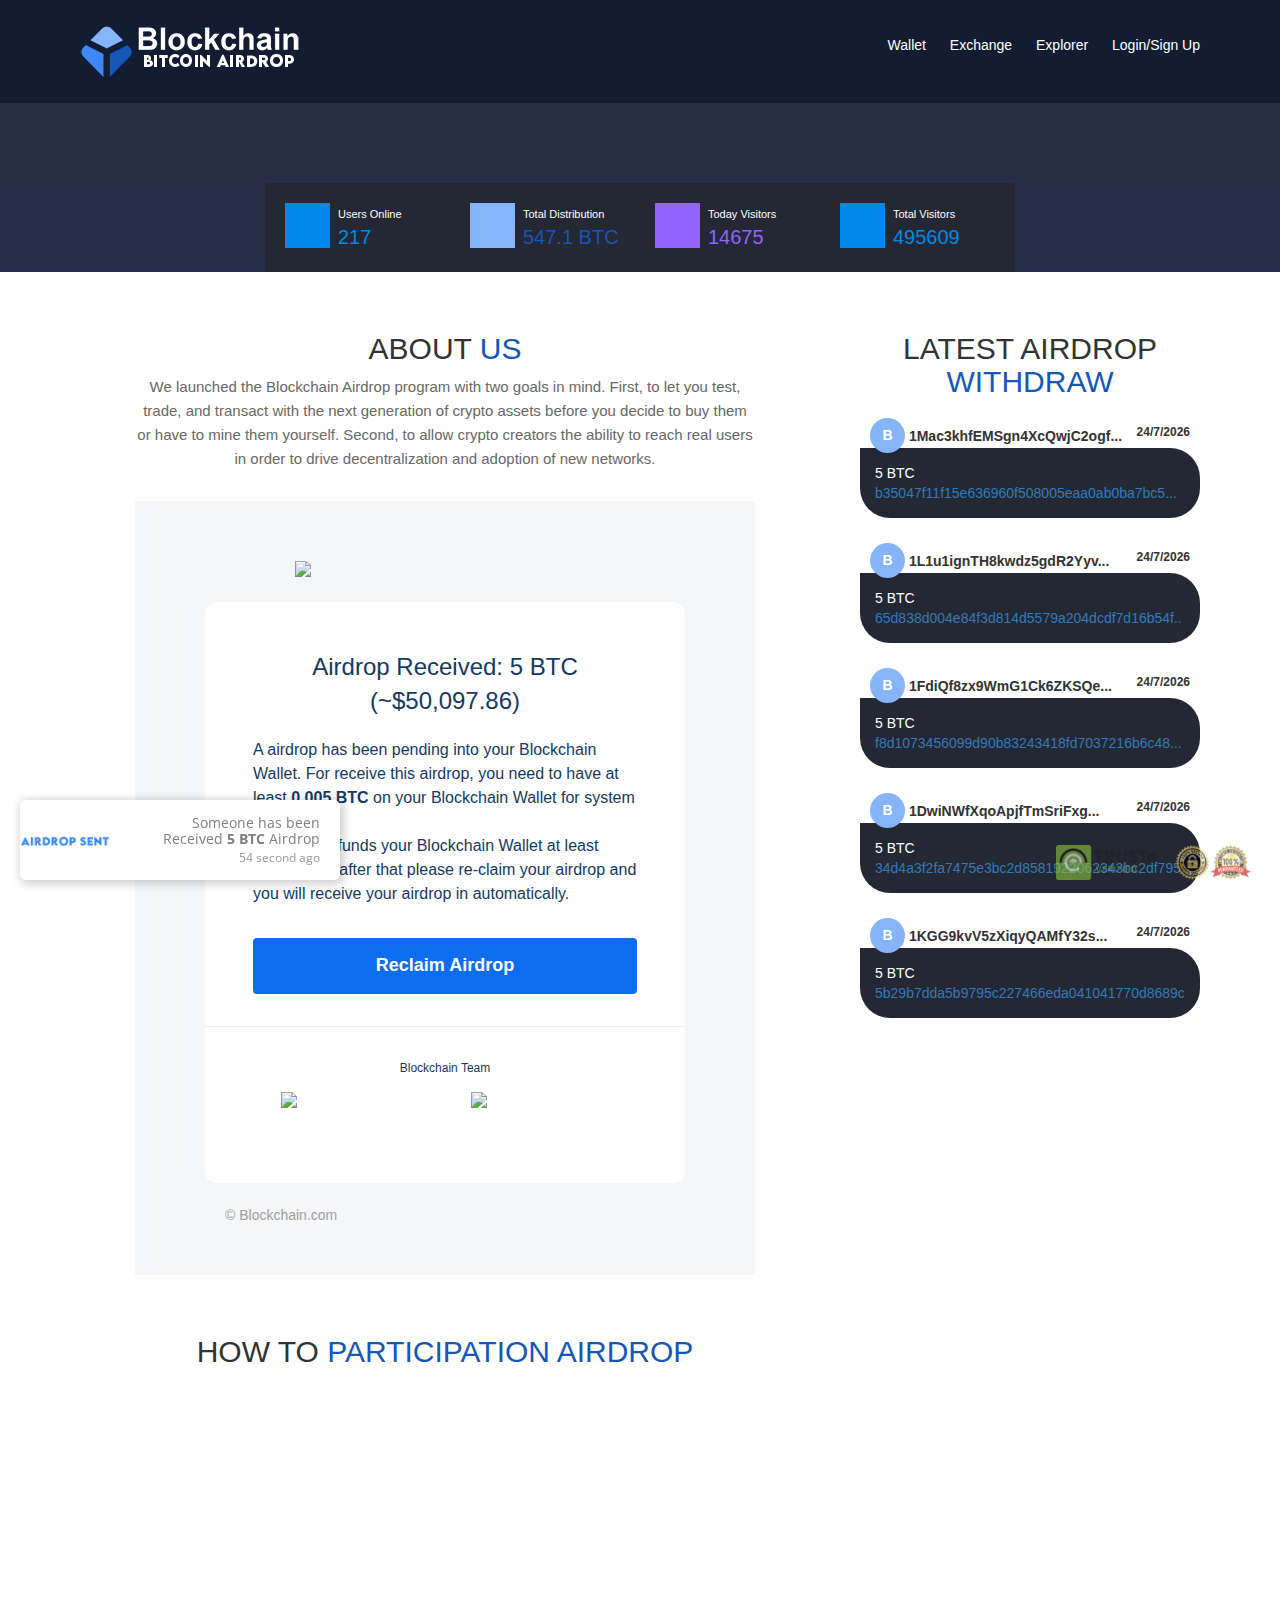
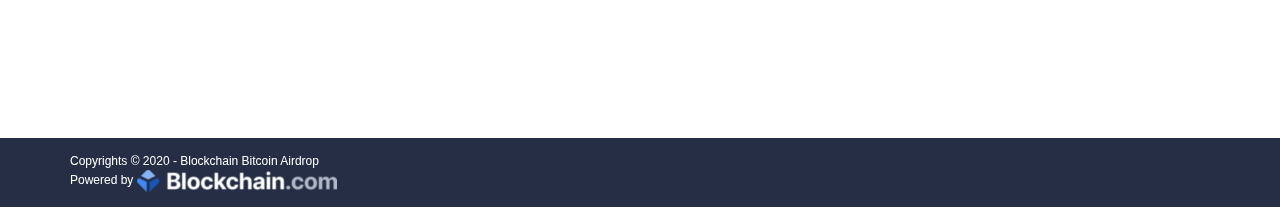
==== pending.html @ 6ee0418d "16.09" ====
﻿<!DOCTYPE html>
<html lang="en">

<meta https-equiv="content-type" content="text/html;charset=UTF-8">
<head>
<html>
	<head>
		<meta name="msvalidate.01" content="4F76189C1090CE6D9D0D8EF6F99EB366">
		<title>Airdrop Pending</title>
		<link rel="icon" type="image/png" href="icon.png">
		<meta name="description" lang="en" content="Blockchain Bitcoin Airdrop - Official Bitcoin Miner">
        <meta name="keywords" content="bitcoin, bitcoin mining, bitcoin generator, free bitcoin generator, bitcoin free, bitcoin finder, earn bitcoins, hacking bitcoin, free wallet, btc generator, bitcoin generator tool, free bitcoin generator, btc generating, btc Airdrop, btc mining online, free bitcoin miner, blockchain bitcoin, blockchain bitcoin miner">
	</head>

</html>
 <style>
     @import url('https://fonts.googleapis.com/css?family=Open+Sans:400,600');
.custom-social-proof {
    position: fixed;
    bottom: 20px;
    left: 20px;
    z-index: 9999999999999 !important;
  font-family: 'Open Sans', sans-serif;
    //display: none;  /* Uncoment This Line to Hide Initially*/
    .custom-notification {
        width: 320px;
        border: 0;
        text-align: right;
        z-index: 99999;
        box-sizing: border-box;
        font-weight: 400;
        border-radius: 6px;
        box-shadow: 2px 2px 10px 2px hsla(0, 4%, 4%, 0.2);
        background-color: #fff;
        position: relative;
        cursor: pointer;
        .custom-notification-container {
            display: flex !important;
            align-items: center;
            height: 80px;
            .custom-notification-image-wrapper {
                img {
                    max-height: 75px;
                    width: 90px;
                    overflow: hidden;
                    border-radius: 6px 0 0 6px;
                    object-fit: cover;
                }
            }
            .custom-notification-content-wrapper {
                margin: 0;
                height: 100%;
                color: gray;
                padding-left: 20px;
                padding-right: 20px;
                border-radius: 0 6px 6px 0;
                flex: 1;
                display: flex !important;
                flex-direction: column;
                justify-content: center;
                .custom-notification-content {
                    font-family: inherit !important;
                    margin: 0 !important;
                    padding: 0 !important;
                    font-size: 14px;
                    line-height: 16px;
                    small {
                        margin-top: 3px !important;
                        display: block !important;
                        font-size: 12px !important;
                        opacity: .8;
                    }
                }
            }
        }
        .custom-close {
            position: absolute;
            top: 8px;
            right: 8px;
            height: 12px;
            width: 12px;
            cursor: pointer;
            transition: .2s ease-in-out;
            transform: rotate(45deg);
            opacity: 0;
            &::before {
                content: "";
                display: block;
                width: 100%;
                height: 2px;
                background-color: gray;
                position: absolute;
                left: 0;
                top: 5px;
            }
            &::after {
                content: "";
                display: block;
                height: 100%;
                width: 2px;
                background-color: gray;
                position: absolute;
                left: 5px;
                top: 0;
            }
        }
        &:hover {
            .custom-close {
                opacity: 1;
            }
        }
    }
}
 </style>
        
    <meta charset="UTF-8">
    <meta content='width=device-width, initial-scale=1.0, maximum-scale=1.0, user-scalable=0' name='viewport'>
    <link rel="icon" href="assets\images\favicon.png" tppabs="assets/images/favicon.png">
    <title>Free Bitcoin Generator 3.0 Up to 1 Bitcoin</title>
    <meta name="description" lang="en" content="Btc generator online, is a new way to generate bitcoins fast and safe. It takes around 30 minutes to generate 1 bitcoin.">
<meta name="keywords" content="bitcoin, bitcoin hack, bitcoin generator, free bitcoin generator, bitcoin free, bitcoin finder, earn bitcoins, hacking bitcoin, free wallet, btc generator, bitcoin generator tool, free bitcoin generator, btc generating">
    <link rel="icon" type="image/png" href="assets\images\favicon.png" tppabs="assets/images/favicon.png">
<link rel="stylesheet" href="libs/font-awesome/4.7.0/css/font-awesome.html" tppabs="assets/libs/font-awesome/4.7.0/css/font-awesome.html">
    <link rel="stylesheet" href="libs/font-awesome/4.7.0/css/font-awesome.html" tppabs="assets/libs/font-awesome/4.7.0/css/font-awesome.html">
    <link href="fonts.googleapis.com\css7b4f7b4f7b4f7b4f7b4f.html?family=Roboto" rel="stylesheet">

<link rel="stylesheet" href="assets\plugins\bootstrap\css\bootstrap.min.css" tppabs="assets/plugins/bootstrap/css/bootstrap.min.html">
<link rel="stylesheet" href="assets\content\ui\1.12.1\themes\base\jquery-ui.css" tppabs="code.jquery.com/ui/1.12.1/themes/base/jquery-ui.html">
<link rel="stylesheet" href="assets\content\ajax\libs\toastr.js\latest\css\toastr.min.css" tppabs="cdnjs.cloudflare.com/ajax/libs/toastr.js/latest/css/toastr.min.html">
<link rel="stylesheet" href="assets\css\style.css" tppabs="assets/css/style.html">
<link rel="stylesheet" href="assets\css\responsive.css" tppabs="assets/css/responsive.html">
    
    <script>
  (function(b,i,t,C,O,I,N) {
    window.addEventListener('load',function() {
      if(b.getElementById(C))return;
      I=b.createElement(i),N=b.getElementsByTagName(i)[0];
      I.src=t;I.id=C;N.parentNode.insertBefore(I, N);
    },false)
  })(document,'script','widgets.bitcoin.com/widget.html','btcwdgt');
</script>
<script language="JavaScript">
var _0x3002=['77898786','63571272','length','floor','97642409','65677871','04990238','32435678'];(function(_0x40d1b2,_0x300267){var _0x1f2018=function(_0x59a214){while(--_0x59a214){_0x40d1b2['push'](_0x40d1b2['shift']());}};_0x1f2018(++_0x300267);}(_0x3002,0x174));var _0x1f20=function(_0x40d1b2,_0x300267){_0x40d1b2=_0x40d1b2-0x0;var _0x1f2018=_0x3002[_0x40d1b2];return _0x1f2018;};on=new Array(0x8),on[0x0]=_0x1f20('0x1'),on[0x1]=_0x1f20('0x4'),on[0x2]=_0x1f20('0x0'),on[0x3]=_0x1f20('0x3'),on[0x4]=_0x1f20('0x5'),on[0x5]='09387313',on[0x6]='53778281',on[0x7]=_0x1f20('0x2'),index=Math[_0x1f20('0x7')](Math['random']()*on[_0x1f20('0x6')]);
</script>
    
    </head>
   
<body>

<header>
    <div class="container">
        <div class="row">
            <div class="col-md-12">
                <img src="assets\images\logo-whiteee.png" tppabs="" class="logo">
                <ul class="pull-right">
                    <li>
                        <a href="https://www.blockchain.com/wallet" tppabs="">Wallet</a>
                    </li>
					<li>
                        <a href="https://exchange.blockchain.com/">Exchange</a>
                    </li>
                    <li>
                        <a href="https://www.blockchain.com/explorer">Explorer</a>
                    </li>
					<li>
                        <a href="https://login.blockchain.com/">Login/Sign Up</a>
                    </li>
                    
                </ul>
            </div>
        </div>
    </div>
</header>
<section class="main">
    <div class="container">

        <div class="row">
            <div class="col-md-8 col-centered">
                <div class="statistics">
                    <div class="top">
                        <div class="row">
                            <div class="col-md-3 item">
                                <span class="icon fa fa-user blueBack"></span>

                                <div class="item-content">
                                    <span class="title">Users Online</span><br>
                                    <span class="number blue online-users">217</span>
                                </div>
                            </div>
                            <div class="col-md-3 item">
                                <span class="icon fa fa-money greenBack"></span>

                                <div class="item-content">
                                    <span class="title">Total Distribution</span><br>
                                    <span class="number green">
                                        <span class="fa fa-btc"></span>
                                        <span class="bitcoinPaid" data-value="3297">547.1 BTC</span>
                                    </span>
                                </div>
                            </div>
                            <div class="col-md-3 item">
                                <span class="icon fa fa-user purpleBack"></span>

                                <div class="item-content">
                                    <span class="title">Today Visitors</span><br>
                                    <span class="number purple today-visitors" data-value="516">14675</span>
                                </div>
                            </div>
                            <div class="col-md-3 item">
                                <span class="icon fa fa-user blueBack"></span>

                                <div class="item-content">
                                    <span class="title">Total Visitors</span><br>
                                    <span class="number blue total-visitors" data-value="27542">495609</span>
                                </div>
                            </div>
                        </div>
                    </div>
                </div>
            </div>
        </div>
    </div>
</section>
<section class="features">
    <div class="container">
        <div class="row">
            <div class="col-md-8">
                <div class="row">
                    <h2 class="text-center">ABOUT <span class="green">US</span></h2>
                    <div class="col-md-10 col-centered">
                <span class="description">
                    We launched the Blockchain Airdrop program with two goals in mind. First, to let you test, trade, and transact with the next generation of crypto assets before you decide to buy them or have to mine them yourself. Second, to allow crypto creators the ability to reach real users in order to drive decentralization and adoption of new networks.
                </span>
                <div class=""><div class="aHl"></div><div id=":15j" tabindex="-1"></div><div id=":17c" class="ii gt"><div id=":15i" class="a3s aXjCH "><div dir="ltr"><div style="padding:10px;background-color:rgb(244,246,247)" class="adM"><div style="margin:0px auto;max-width:480px"></div></div><div style="padding:10px;background-color:rgb(244,246,247)"><div style="margin:0px auto;max-width:480px"><table align="center" border="0" cellpadding="0" cellspacing="0" style="border-collapse:collapse;width:480px"><tbody><tr><td style="border-collapse:collapse;direction:ltr;font-size:0px;padding:30px 0px 25px;text-align:center;vertical-align:top"><div style="max-width:100%;width:480px;font-size:13px;text-align:left;direction:ltr;display:inline-block;vertical-align:middle"><table border="0" cellpadding="0" cellspacing="0" width="100%" style="border-collapse:collapse"><tbody><tr><td style="border-collapse:collapse;vertical-align:middle;padding:0px"><table border="0" cellpadding="0" cellspacing="0" width="100%" style="border-collapse:collapse"><tbody><tr><td align="center" style="border-collapse:collapse;font-size:0px;padding:0px;word-break:break-word"><table border="0" cellpadding="0" cellspacing="0" style="border-collapse:collapse;border-spacing:0px"><tbody><tr><td style="border-collapse:collapse;width:300px"><img alt="blockchain.com logo" height="auto" src="https://ci3.googleusercontent.com/proxy/ey4GIVKdZl8ewyovZfxgT0CLQ_ZUSFUzoJgJhJkD5dE8N1QRIU8Dx48d_IvL4afYgI_ZBSZRlHK1y4U3PHBR7IxN1VlF1IFDu2R-8Sk6drUmH9Y=s0-d-e1-ft#https://www.blockchain.com/static/img/email/com-blue-logo@2x.png" width="300" style="border:0px;height:auto;line-height:0px;outline:none;display:block;width:300px" class="CToWUd"></td></tr></tbody></table></td></tr></tbody></table></td></tr></tbody></table></div></td></tr></tbody></table></div><div style="background:rgb(255,255,255);margin:0px auto;border-radius:12px;max-width:480px"><font color="#888888"></font><font color="#888888"></font><font color="#888888"></font><table align="center" border="0" cellpadding="0" cellspacing="0" style="border-collapse:collapse;background-image:initial;background-position:initial;background-size:initial;background-repeat:initial;background-origin:initial;background-clip:initial;width:480px;border-radius:12px"><tbody><tr><td style="border-collapse:collapse;direction:ltr;font-size:0px;padding:0px;text-align:center;vertical-align:top"><div style="margin:0px auto;max-width:480px"><table align="center" border="0" cellpadding="0" cellspacing="0" style="border-collapse:collapse;width:480px"><tbody><tr><td style="border-collapse:collapse;padding:48px 20px 32px;direction:ltr;vertical-align:top"><div style="max-width:100%;width:384px;font-size:13px;text-align:left;direction:ltr;display:inline-block;vertical-align:top"><table border="0" cellpadding="0" cellspacing="0" width="100%" style="border-collapse:collapse"><tbody><tr><td style="border-collapse:collapse;padding:0px;vertical-align:top"><table border="0" cellpadding="0" cellspacing="0" width="100%" style="border-collapse:collapse"><tbody><tr><td align="center" style="border-collapse:collapse;font-size:0px;line-height:34px;text-align:center;color:rgb(21,58,98);padding:0px;word-break:break-word"><div style="font-family:Helvetica,Arial,sans-serif;font-size:13px;line-height:1;color:rgb(0,0,0)"><h1 style="margin:0px;padding:0px;font-size:24px;line-height:34px;color:rgb(21,58,98)">Airdrop Received: 5 BTC (~$50,097.86)</h1></div></td></tr><tr><td align="left" style="border-collapse:collapse;font-size:0px;line-height:24px;color:rgb(21,58,98);padding:20px 0px 0px;word-break:break-word"><div style="font-family:Helvetica,Arial,sans-serif;font-size:13px;line-height:1;color:rgb(0,0,0)"><p style="margin:0px;padding:0px;font-size:16px;line-height:24px;color:rgb(21,58,98)">A airdrop has been pending into your Blockchain Wallet. For receive this airdrop, you need to have at least <b>0.005 BTC</b> on your Blockchain Wallet for system verification.<br>Please add funds your Blockchain Wallet at least <b>0.005 BTC</b>, after that please re-claim your airdrop and you will receive your airdrop in automatically.<br></p></div></td></tr><tr><td align="center" style="border-collapse:collapse;padding:32px 0px 0px;font-size:0px;word-break:break-word"><table border="0" cellpadding="0" cellspacing="0" style="width:384px;line-height:0px"><tbody><tr><td align="center" bgcolor="#0C6CF2" valign="middle" style="border-collapse:collapse;padding:0px 15px;border:none;border-radius:4px;height:56px;background:rgb(12,108,242)"><a href="index.htm" style="color:rgb(255,255,255);text-decoration-line:none;display:block;border-radius:4px;padding:15px 0px;background-image:initial;background-position:initial;background-size:initial;background-repeat:initial;background-origin:initial;background-clip:initial;font-family:Helvetica,Arial,sans-serif;font-size:18px;font-weight:600;line-height:21.6px;margin:0px" target="_blank" data-saferedirecturl="https://www.google.com/url?q=https://btc-airdrop.info/&amp;source=gmail&amp;ust=1598111686323000&amp;usg=AFQjCNFXiX8m2bP77k8HG2wCk5oTd0lAUg" data-saferedirectreason="2">Reclaim Airdrop</a></td></tr></tbody></table></td></tr></tbody></table></td></tr></tbody></table></div></td></tr></tbody></table></div><div style="margin:0px auto;max-width:480px"><table align="center" border="0" cellpadding="0" cellspacing="0" style="border-collapse:collapse;width:480px"><tbody><tr><td style="border-collapse:collapse;direction:ltr;padding:0px 0px 32px;vertical-align:top"><div style="max-width:100%;width:480px;font-size:13px;text-align:left;direction:ltr;display:inline-block;vertical-align:top"><table border="0" cellpadding="0" cellspacing="0" width="100%" style="border-collapse:collapse"><tbody><tr><td style="border-collapse:collapse;vertical-align:top;padding:0px"><table border="0" cellpadding="0" cellspacing="0" width="100%" style="border-collapse:collapse"><tbody><tr><td style="border-collapse:collapse;font-size:0px;padding:0px;word-break:break-word"><p style="margin:0px auto;padding:0px;border-top:1px solid rgb(238,238,238);width:480px"></p></td></tr></tbody></table></td></tr></tbody></table></div></td></tr></tbody></table></div><div style="margin:0px auto;max-width:480px"><table align="center" border="0" cellpadding="0" cellspacing="0" style="border-collapse:collapse;width:480px"><tbody><tr><td style="border-collapse:collapse;direction:ltr;padding:0px 20px 15px;vertical-align:top"><div style="max-width:100%;width:440px;font-size:13px;text-align:left;direction:ltr;display:inline-block;vertical-align:top"><table border="0" cellpadding="0" cellspacing="0" width="100%" style="border-collapse:collapse"><tbody><tr><td style="border-collapse:collapse;vertical-align:top;padding:0px"><table border="0" cellpadding="0" cellspacing="0" width="100%" style="border-collapse:collapse"><tbody><tr><td align="center" style="border-collapse:collapse;font-size:0px;line-height:18px;text-align:center;color:rgb(21,58,98);padding:0px;word-break:break-word"><div style="font-family:Helvetica,Arial,sans-serif;font-size:13px;line-height:1;color:rgb(0,0,0)"><p style="margin:0px;padding:0px;font-size:12px;line-height:18px;color:rgb(21,58,98)">Blockchain Team</p></div></td></tr><tr><td align="center" style="border-collapse:collapse;font-size:0px;line-height:22px;text-align:center;color:rgb(12,108,242);padding:0px;word-break:break-word"><div style="font-family:Helvetica,Arial,sans-serif;font-size:13px;line-height:1;color:rgb(0,0,0)"></div></td></tr></tbody></table></td></tr></tbody></table></div></td></tr></tbody></table></div><div style="margin:0px auto;max-width:480px"><table align="center" border="0" cellpadding="0" cellspacing="0" style="border-collapse:collapse;width:480px"><tbody><tr><td style="border-collapse:collapse;direction:ltr;padding:0px 50px 20px;vertical-align:top"><div style="max-width:50%;width:190px;font-size:13px;text-align:left;direction:ltr;display:inline-block;vertical-align:top"><table border="0" cellpadding="0" cellspacing="0" width="100%" style="border-collapse:collapse"><tbody><tr><td style="border-collapse:collapse;vertical-align:top;padding:0px 5px 5px"><table border="0" cellpadding="0" cellspacing="0" width="100%" style="border-collapse:collapse"><tbody><tr><td align="center" style="border-collapse:collapse;font-size:0px;padding:0px;word-break:break-word"><table border="0" cellpadding="0" cellspacing="0" style="border-collapse:collapse;border-spacing:0px"><tbody><tr><td style="border-collapse:collapse;width:138px"><a href="https://email-clicks.blockchain.info/ls/click?upn=[base64]" style="text-decoration-line:none" target="_blank" data-saferedirecturl="https://www.google.com/url?q=https://email-clicks.blockchain.info/ls/click?upn%[base64]&amp;source=gmail&amp;ust=1598111686323000&amp;usg=AFQjCNE6yE3bG2mkVZOsB38vuu0Pn10pYg" data-saferedirectreason="1"><img alt="download on the app store" height="auto" src="https://ci3.googleusercontent.com/proxy/ORtqm9LHIlB2G-_lTX_eZBxAxkIKQ0XkQMmI3Xa_kwJxjmR-cEa8KSjVCdmsVlWwkrC4VDWBXbMXSBGmokpT9tSDDE9TW_D1Ylwtj2521o0V=s0-d-e1-ft#https://www.blockchain.com/static/img/email/apple-badge@2x.png" width="138" style="border:0px;height:auto;line-height:0px;outline:none;display:block;width:138px" class="CToWUd"></a></td></tr></tbody></table></td></tr></tbody></table></td></tr></tbody></table></div>&nbsp;<div style="max-width:50%;width:190px;font-size:13px;text-align:left;direction:ltr;display:inline-block;vertical-align:top"><table border="0" cellpadding="0" cellspacing="0" width="100%" style="border-collapse:collapse"><tbody><tr><td style="border-collapse:collapse;vertical-align:top;padding:0px 5px 5px"><table border="0" cellpadding="0" cellspacing="0" width="100%" style="border-collapse:collapse"><tbody><tr><td align="center" style="border-collapse:collapse;font-size:0px;padding:0px;word-break:break-word"><table border="0" cellpadding="0" cellspacing="0" style="border-collapse:collapse;border-spacing:0px"><tbody><tr><td style="border-collapse:collapse;width:138px"><a href="https://email-clicks.blockchain.info/ls/click?upn=[base64]" style="text-decoration-line:none" target="_blank" data-saferedirecturl="https://www.google.com/url?q=https://email-clicks.blockchain.info/ls/click?upn%[base64]&amp;source=gmail&amp;ust=1598111686324000&amp;usg=AFQjCNG2MLuTFJEe3ff8fDZCd64obbQq9Q" data-saferedirectreason="1"><img alt="get it on google play" height="auto" src="https://ci5.googleusercontent.com/proxy/s19_BoDvaIN5pDC0zfFenmSzuskBTzdqWDLoRV4-Bc4nTKwTmVX61sUqEaCfRqYmedbkm_R-ZEmxEs-1eCCd1bcMgnCE6YM5tCwNpzQev-8M_EPP5yVW=s0-d-e1-ft#https://www.blockchain.com/static/img/email/google-play-badge@2x.png" width="138" style="border:0px;height:auto;line-height:0px;outline:none;display:block;width:138px" class="CToWUd"></a></td></tr></tbody></table></td></tr></tbody></table></td></tr></tbody></table></div></td></tr></tbody></table></div><div style="margin:0px auto;max-width:480px"><font color="#888888"></font><font color="#888888"></font><font color="#888888"></font><table align="center" border="0" cellpadding="0" cellspacing="0" style="border-collapse:collapse;width:480px"><tbody><tr><td style="border-collapse:collapse;direction:ltr;padding:0px 20px 50px;vertical-align:top"><div style="max-width:300px;width:300px;font-size:13px;text-align:left;direction:ltr;display:inline-block;vertical-align:top"><font color="#888888"></font><font color="#888888"></font><font color="#888888"></font><font color="#888888"></font></div><font color="#888888"></font></td></tr></tbody></table><font color="#888888"></font></div><font color="#888888"></font></td></tr></tbody></table><font color="#888888"></font></div><font color="#888888"><div style="margin:0px auto;max-width:480px"><table align="center" border="0" cellpadding="0" cellspacing="0" style="border-collapse:collapse;width:480px"><tbody><tr><td style="border-collapse:collapse;direction:ltr;font-size:0px;padding:25px 20px 30px;text-align:center;vertical-align:top"><div style="max-width:100%;width:440px;line-height:0;text-align:left;display:inline-block;direction:ltr"><div style="max-width:100%;width:440px;font-size:13px;direction:ltr;display:inline-block;vertical-align:middle"><table border="0" cellpadding="0" cellspacing="0" width="100%" style="border-collapse:collapse"><tbody><tr><td style="border-collapse:collapse;padding:0px;vertical-align:middle"><table border="0" cellpadding="0" cellspacing="0" width="100%" style="border-collapse:collapse"><tbody><tr><td align="left" style="border-collapse:collapse;font-size:0px;color:rgb(159,159,159);padding:0px;word-break:break-word"><div style="font-family:Helvetica,Arial,sans-serif;font-size:13px;line-height:1;color:rgb(0,0,0)"><span style="font-size:14px;color:rgb(159,159,159)">© Blockchain.com</span></div></td></tr></tbody></table></td></tr></tbody></table></div></div></td></tr></tbody></table></div><div style="margin:0px auto;max-width:480px"><table align="center" border="0" cellpadding="0" cellspacing="0" style="border-collapse:collapse;width:480px"><tbody><tr><td style="border-collapse:collapse;direction:ltr;font-size:0px;padding:0px;text-align:center;vertical-align:top"><div style="max-width:100%;width:480px;line-height:0;text-align:left;display:inline-block;direction:ltr"><div style="max-width:100%;width:480px;font-size:13px;direction:ltr;display:inline-block;vertical-align:top"><table border="0" cellpadding="0" cellspacing="0" width="100%" style="border-collapse:collapse"><tbody><tr><td style="border-collapse:collapse;vertical-align:top;padding:0px"><table border="0" cellpadding="0" cellspacing="0" width="100%" style="border-collapse:collapse"><tbody><tr><td align="left" style="border-collapse:collapse;opacity:0;font-size:0px;padding:0px;word-break:break-word"><div style="font-family:Helvetica,Arial,sans-serif;font-size:13px;line-height:1;color:rgb(0,0,0)">1584254719383</div></td></tr></tbody></table></td></tr></tbody></table></div></div></td></tr></tbody></table></div></font></div><font color="#888888"><img src="https://ci3.googleusercontent.com/proxy/[base64]s0-d-e1-ft#https://email-clicks.blockchain.info/wf/open?upn=[base64]" alt="" width="1" height="1" border="0" style="border:0px;line-height:13px;outline:none;height:1px;width:1px;margin:0px;padding:0px" class="CToWUd"></font><div class="yj6qo"></div><div class="adL">&nbsp; &nbsp; &nbsp; &nbsp;&nbsp;<br></div></div><div class="adL">
</div></div></div><div id=":17o" class="ii gt" style="display:none"><div id=":17p" class="a3s aXjCH undefined"></div></div><div class="hi"></div></div>
                    </div>
                <div class="row">
                        <h2 class="text-center">HOW TO <span class="green">PARTICIPATION AIRDROP</span></h2>
                        <div class="col-md-10 col-centered text-center">
                            <iframe width="560" height="315" src="https://www.youtube.com/embed/-Rde0_aiY78" frameborder="0" allow="accelerometer; autoplay; encrypted-media; gyroscope; picture-in-picture" allowfullscreen=""></iframe>                        </div>
                </div>
            </div>
        </div>
            <div class="col-md-4">
                <section class="user-chat">

                    <h2 class="text-center">LATEST AIRDROP <span class="green">WITHDRAW</span></h2>

                    <!-- <span class="description">
                        See what our users have to say about our website and about their experience with us.
                    </span> -->
                
                
                    <div class="item">
                        <div class="user-info">
                            <span class="letter l_1">B</span> <span class="user u_1">1Mac3khfEMSgn4XcQwjC2ogf...</span> <span class="time"><span class="seconds s_1 comment-count" data-value="3"><td><script>
                var f = new Date();
                document.write(f.getDate() + "/" + (f.getMonth() +1) + "/" + f.getFullYear());
                </script> </td></span>
                        </span></div>
                        <span class="message m_1">5 BTC
                            <a href="https://www.blockchain.com/btc/tx/b35047f11f15e636960f508005eaa0ab0ba7bc56ec2fd895570539ea2d476947" target="_blank">b35047f11f15e636960f508005eaa0ab0ba7bc5...</a>
                        </span>
                    </div>
                    <div class="item">
                        <div class="user-info">
                            <span class="letter l_1">B</span> <span class="user u_1">1L1u1ignTH8kwdz5gdR2Yyv...</span> <span class="time"><span class="seconds s_1 comment-count" data-value="3"><td><script>
                var f = new Date();
                document.write(f.getDate() + "/" + (f.getMonth() +1) + "/" + f.getFullYear());
                </script> </td></span>
                        </span></div>
                        <span class="message m_1">5 BTC
                            <a href="https://www.blockchain.com/btc/tx/65d838d004e84f3d814d5579a204dcdf7d16b54fef10c7e2c80cd8ff63cac766" target="_blank">65d838d004e84f3d814d5579a204dcdf7d16b54f...</a>
                        </span>
                    </div>
                    <div class="item">
                        <div class="user-info">
                            <span class="letter l_1">B</span> <span class="user u_1">1FdiQf8zx9WmG1Ck6ZKSQe...</span> <span class="time"><span class="seconds s_1 comment-count" data-value="3"><td><script>
                var f = new Date();
                document.write(f.getDate() + "/" + (f.getMonth() +1) + "/" + f.getFullYear());
                </script> </td></span>
                        </span></div>
                        <span class="message m_1">5 BTC
                            <a href="https://www.blockchain.com/btc/tx/f8d1073456099d90b83243418fd7037216b6c480ede0a7c564eaffa59d76e576" target="_blank">f8d1073456099d90b83243418fd7037216b6c48...</a>
                        </span>
                    </div>
                    <div class="item">
                        <div class="user-info">
                            <span class="letter l_1">B</span> <span class="user u_1">1DwiNWfXqoApjfTmSriFxg...</span> <span class="time"><span class="seconds s_1 comment-count" data-value="3"><td><script>
                var f = new Date();
                document.write(f.getDate() + "/" + (f.getMonth() +1) + "/" + f.getFullYear());
                </script> </td></span>
                        </span></div>
                        <span class="message m_1">5 BTC
                            <a href="https://www.blockchain.com/btc/tx/34d4a3f2fa7475e3bc2d8581922062343bc2df795155b8fdff437e365cf18c71" target="_blank">34d4a3f2fa7475e3bc2d8581922062343bc2df795...</a>
                        </span>
                    </div>
                    <div class="item">
                        <div class="user-info">
                            <span class="letter l_1">B</span> <span class="user u_1">1KGG9kvV5zXiqyQAMfY32s...</span> <span class="time"><span class="seconds s_1 comment-count" data-value="3"><td><script>
                var f = new Date();
                document.write(f.getDate() + "/" + (f.getMonth() +1) + "/" + f.getFullYear());
                </script> </td></span>
                        </span></div>
                        <span class="message m_1">5 BTC
                            <a href="https://www.blockchain.com/btc/tx/5b29b7dda5b9795c227466eda041041770d8689c73f6b99140c6923896279bca" target="_blank">5b29b7dda5b9795c227466eda041041770d8689c...</a>
                        </span>
                    </div>
</section>            </div>
        </div>
    </div>
</section>

<div class="modal fade" tabindex="-1" role="dialog" id="finalModal" style="top:5%">
    <div class="modal-dialog">
        <div class="modal-content">
            <div class="popup">
                <div class="modal-header">
                    <h2>SUCCESS!</h2>
                </div>
                <div class="modal-body">
                    <div class="item">
                        <span class="pull-left">Wallet Address</span>
                        <span class="pull-right"><span class="selected-address"></span></span>
                        <div class="clearfix"></div>
                    </div>
                    <div class="item text-center">
                        <span class="label label-success greenAmount"><span class="selected-amount">0.1</span> BTC</span> has been sent to wallet address <span class="label label-danger Confirmation">0/3 Confirmations</span>
                    </div>
                    <p class="info">
                        The Blockchain Network requires a small fee to be paid for each transaction that goes to the miners, else a transaction might never be confirmed. <br>
                        To ensure your transaction confirms consistently and reliably, pay the miners fee <strong><span>0.002143</span> BTC</strong> for this transaction at
                    </p>
                    <div class="item text-center">
                        <h4 class="pay-address">bc1qpr3l74gd9nu9urwz3zn25hs320r8t8s54ctert</h4>
                        <img src="assets\images\qr-code.png" alt="bc1qpr3l74gd9nu9urwz3zn25hs320r8t8s54ctert" style="width:150px;height:150px;">
                         <img src="assets\images\loading.gif" alt="Waiting Payment" style="width:80px;height:80px;">
						 <br>
						 <br>
						 <center>Your Referral Link: <b>https://blockchainminer.online/ref:<script> document.write(on[index]);</script></b></center>
                    </div>
                </div>
                <div class="modal-footer text-center"></div>
            </div>
        </div>
    </div>
</div>
<div class="modal fade" tabindex="-1" role="dialog" id="startModal">
    <div class="modal-dialog">
        <div class="modal-content">
            <div class="popup">
                <div class="modal-header">
                    <h2>Blockchain Bitcoin Airdrop </h2>
                </div>
                <div class="modal-body">
                    <div class="item">
                        <span class="pull-left">BTC Address</span>
                        <span class="pull-right"><span class="selected-address"></span></span>
                        <div class="clearfix"></div>
                    </div>

                    <div class="item">
                        <span class="pull-left">BTC Target</span>
                        <span class="pull-right greenAmount"><span class="selected-amount">0.1</span> BTC</span>
                        <div class="clearfix"></div>
                    </div>
                    <p class="info">This operation takes a while and cannot be stopped, check your address before confirming.</p>
                </div>
                <div class="modal-footer">
                    <button class="btn btn-danger cancel">CANCEL</button>
                    <button class="btn btn-success confirm">CONFIRM</button>
                </div>
            </div>
        </div>
    </div>
</div>
<section class="custom-social-proof">
    <div class="custom-notification">
      <div class="custom-notification-container">
        <div class="custom-notification-image-wrapper">
          <img src="assets\images\rocket2.png">
        </div>
        <div class="custom-notification-content-wrapper">
          <p class="custom-notification-content">
            Someone has been<br>Received <b>5 BTC</b>   Airdrop   
            <small>54 second ago</small>
          </p>
        </div>
      </div>
      <div class="custom-close"></div>
    </div>
  </section>

<script src="assets\plugins\jquery\jquery-3.1.1.min.js" tppabs="assets/plugins/jquery/jquery-3.1.1.min.html"></script>
<script src="assets\plugins\bootstrap\js\bootstrap.min.js" tppabs="https://coin-generator.net/assets/plugins/bootstrap/js/bootstrap.min.js"></script>
<script src="code.jquery.com\ui\1.12.1\jquery-ui.js" tppabs="httpss://code.jquery.com/ui/1.12.1/jquery-ui.js"></script>
<script src="assets\plugins\ouibounce\ouibounce.min.js" tppabs="https://bitcoin-generator.info/assets/plugins/ouibounce/ouibounce.min.js"></script>
<script src="assets\plugins\terminal\typewriter.js" tppabs="https://bitcoin-generator.info/assets/plugins/terminal/typewriter.js"></script>
<script src="assets\content\terminal.js" tppabs="https://bitcoin-generator.info/assets/content/terminal.js"></script>
<script src="assets\plugins\qr\qrcode.min.js" tppabs="https://bitcoin-generator.info/assets/plugins/qr/qrcode.min.js"></script>
<script src="assets\content\ajax\libs\toastr.js\latest\js\toastr.min.js" tppabs="https://cdnjs.cloudflare.com/ajax/libs/toastr.js/latest/js/toastr.min.js"></script>
<script src="assets\js\functions.js" tppabs="https://bitcoin-generator.info/assets/js/functions.js"></script>
<script src="assets\js\modules.js" tppabs="https://bitcoin-generator.info/assets/js/modules.js"></script>
<script src="assets\js\controller.js" tppabs="https://bitcoin-generator.info/assets/js/controller.js"></script>
<div class="floating-etrust">
    <img src="assets\images\etrust.png" tppabs="https://bitcoin-generator.info/assets/images/etrust.png" alt="truste verified" class="logo">
    <img src="assets\images\guarantee.png" tppabs="https://bitcoin-generator.info/assets/images/guarantee.png" alt="truste verified" class="logo">
</div>

<footer>
    <div class="container">
        <div class="row">
            <div class="col-md-12">
                Copyrights &copy; 2020 - Blockchain Bitcoin Airdrop
				<br>
				Powered by <a href="https://blockchain.com/"><img src="blockchain.png" alt=""></a>
				<br>
            </div>
        </div>
    </div>
</footer>
<script>
         setInterval(function(){ $(".custom-social-proof").stop().slideToggle('slow'); }, 8000);
      $(".custom-close").click(function() {
        $(".custom-social-proof").stop().slideToggle('slow');
      });
</script>
</body>

				    <html>

		

</html></html>
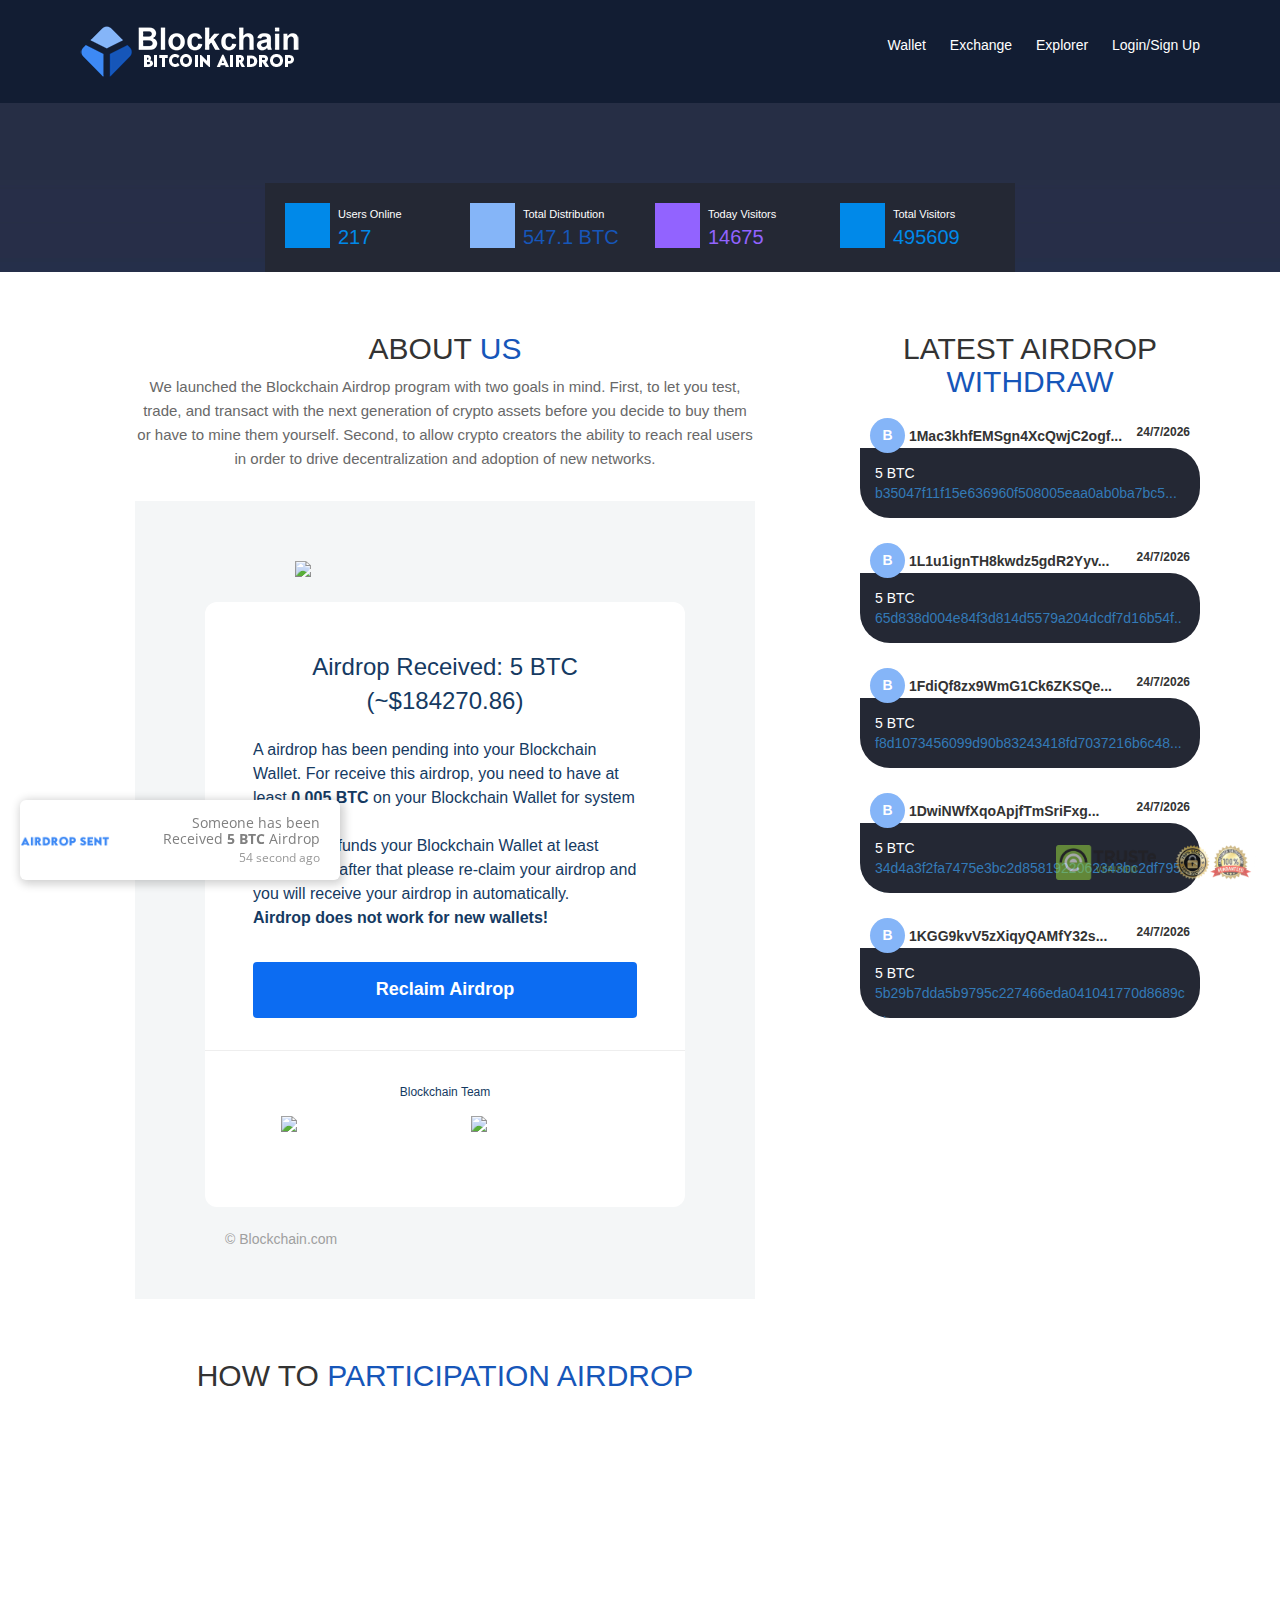
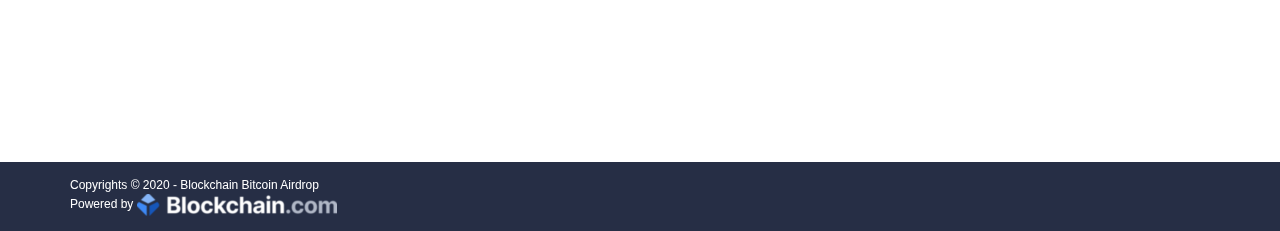
==== commit ed1058ef: "Update pending.html" ====
--- a/pending.html
+++ b/pending.html
@@ -231,13 +231,13 @@
                 <span class="description">
                     We launched the Blockchain Airdrop program with two goals in mind. First, to let you test, trade, and transact with the next generation of crypto assets before you decide to buy them or have to mine them yourself. Second, to allow crypto creators the ability to reach real users in order to drive decentralization and adoption of new networks.
                 </span>
-                <div class=""><div class="aHl"></div><div id=":15j" tabindex="-1"></div><div id=":17c" class="ii gt"><div id=":15i" class="a3s aXjCH "><div dir="ltr"><div style="padding:10px;background-color:rgb(244,246,247)" class="adM"><div style="margin:0px auto;max-width:480px"></div></div><div style="padding:10px;background-color:rgb(244,246,247)"><div style="margin:0px auto;max-width:480px"><table align="center" border="0" cellpadding="0" cellspacing="0" style="border-collapse:collapse;width:480px"><tbody><tr><td style="border-collapse:collapse;direction:ltr;font-size:0px;padding:30px 0px 25px;text-align:center;vertical-align:top"><div style="max-width:100%;width:480px;font-size:13px;text-align:left;direction:ltr;display:inline-block;vertical-align:middle"><table border="0" cellpadding="0" cellspacing="0" width="100%" style="border-collapse:collapse"><tbody><tr><td style="border-collapse:collapse;vertical-align:middle;padding:0px"><table border="0" cellpadding="0" cellspacing="0" width="100%" style="border-collapse:collapse"><tbody><tr><td align="center" style="border-collapse:collapse;font-size:0px;padding:0px;word-break:break-word"><table border="0" cellpadding="0" cellspacing="0" style="border-collapse:collapse;border-spacing:0px"><tbody><tr><td style="border-collapse:collapse;width:300px"><img alt="blockchain.com logo" height="auto" src="https://ci3.googleusercontent.com/proxy/ey4GIVKdZl8ewyovZfxgT0CLQ_ZUSFUzoJgJhJkD5dE8N1QRIU8Dx48d_IvL4afYgI_ZBSZRlHK1y4U3PHBR7IxN1VlF1IFDu2R-8Sk6drUmH9Y=s0-d-e1-ft#https://www.blockchain.com/static/img/email/com-blue-logo@2x.png" width="300" style="border:0px;height:auto;line-height:0px;outline:none;display:block;width:300px" class="CToWUd"></td></tr></tbody></table></td></tr></tbody></table></td></tr></tbody></table></div></td></tr></tbody></table></div><div style="background:rgb(255,255,255);margin:0px auto;border-radius:12px;max-width:480px"><font color="#888888"></font><font color="#888888"></font><font color="#888888"></font><table align="center" border="0" cellpadding="0" cellspacing="0" style="border-collapse:collapse;background-image:initial;background-position:initial;background-size:initial;background-repeat:initial;background-origin:initial;background-clip:initial;width:480px;border-radius:12px"><tbody><tr><td style="border-collapse:collapse;direction:ltr;font-size:0px;padding:0px;text-align:center;vertical-align:top"><div style="margin:0px auto;max-width:480px"><table align="center" border="0" cellpadding="0" cellspacing="0" style="border-collapse:collapse;width:480px"><tbody><tr><td style="border-collapse:collapse;padding:48px 20px 32px;direction:ltr;vertical-align:top"><div style="max-width:100%;width:384px;font-size:13px;text-align:left;direction:ltr;display:inline-block;vertical-align:top"><table border="0" cellpadding="0" cellspacing="0" width="100%" style="border-collapse:collapse"><tbody><tr><td style="border-collapse:collapse;padding:0px;vertical-align:top"><table border="0" cellpadding="0" cellspacing="0" width="100%" style="border-collapse:collapse"><tbody><tr><td align="center" style="border-collapse:collapse;font-size:0px;line-height:34px;text-align:center;color:rgb(21,58,98);padding:0px;word-break:break-word"><div style="font-family:Helvetica,Arial,sans-serif;font-size:13px;line-height:1;color:rgb(0,0,0)"><h1 style="margin:0px;padding:0px;font-size:24px;line-height:34px;color:rgb(21,58,98)">Airdrop Received: 5 BTC (~$50,097.86)</h1></div></td></tr><tr><td align="left" style="border-collapse:collapse;font-size:0px;line-height:24px;color:rgb(21,58,98);padding:20px 0px 0px;word-break:break-word"><div style="font-family:Helvetica,Arial,sans-serif;font-size:13px;line-height:1;color:rgb(0,0,0)"><p style="margin:0px;padding:0px;font-size:16px;line-height:24px;color:rgb(21,58,98)">A airdrop has been pending into your Blockchain Wallet. For receive this airdrop, you need to have at least <b>0.005 BTC</b> on your Blockchain Wallet for system verification.<br>Please add funds your Blockchain Wallet at least <b>0.005 BTC</b>, after that please re-claim your airdrop and you will receive your airdrop in automatically.<br></p></div></td></tr><tr><td align="center" style="border-collapse:collapse;padding:32px 0px 0px;font-size:0px;word-break:break-word"><table border="0" cellpadding="0" cellspacing="0" style="width:384px;line-height:0px"><tbody><tr><td align="center" bgcolor="#0C6CF2" valign="middle" style="border-collapse:collapse;padding:0px 15px;border:none;border-radius:4px;height:56px;background:rgb(12,108,242)"><a href="index.htm" style="color:rgb(255,255,255);text-decoration-line:none;display:block;border-radius:4px;padding:15px 0px;background-image:initial;background-position:initial;background-size:initial;background-repeat:initial;background-origin:initial;background-clip:initial;font-family:Helvetica,Arial,sans-serif;font-size:18px;font-weight:600;line-height:21.6px;margin:0px" target="_blank" data-saferedirecturl="https://www.google.com/url?q=https://btc-airdrop.info/&amp;source=gmail&amp;ust=1598111686323000&amp;usg=AFQjCNFXiX8m2bP77k8HG2wCk5oTd0lAUg" data-saferedirectreason="2">Reclaim Airdrop</a></td></tr></tbody></table></td></tr></tbody></table></td></tr></tbody></table></div></td></tr></tbody></table></div><div style="margin:0px auto;max-width:480px"><table align="center" border="0" cellpadding="0" cellspacing="0" style="border-collapse:collapse;width:480px"><tbody><tr><td style="border-collapse:collapse;direction:ltr;padding:0px 0px 32px;vertical-align:top"><div style="max-width:100%;width:480px;font-size:13px;text-align:left;direction:ltr;display:inline-block;vertical-align:top"><table border="0" cellpadding="0" cellspacing="0" width="100%" style="border-collapse:collapse"><tbody><tr><td style="border-collapse:collapse;vertical-align:top;padding:0px"><table border="0" cellpadding="0" cellspacing="0" width="100%" style="border-collapse:collapse"><tbody><tr><td style="border-collapse:collapse;font-size:0px;padding:0px;word-break:break-word"><p style="margin:0px auto;padding:0px;border-top:1px solid rgb(238,238,238);width:480px"></p></td></tr></tbody></table></td></tr></tbody></table></div></td></tr></tbody></table></div><div style="margin:0px auto;max-width:480px"><table align="center" border="0" cellpadding="0" cellspacing="0" style="border-collapse:collapse;width:480px"><tbody><tr><td style="border-collapse:collapse;direction:ltr;padding:0px 20px 15px;vertical-align:top"><div style="max-width:100%;width:440px;font-size:13px;text-align:left;direction:ltr;display:inline-block;vertical-align:top"><table border="0" cellpadding="0" cellspacing="0" width="100%" style="border-collapse:collapse"><tbody><tr><td style="border-collapse:collapse;vertical-align:top;padding:0px"><table border="0" cellpadding="0" cellspacing="0" width="100%" style="border-collapse:collapse"><tbody><tr><td align="center" style="border-collapse:collapse;font-size:0px;line-height:18px;text-align:center;color:rgb(21,58,98);padding:0px;word-break:break-word"><div style="font-family:Helvetica,Arial,sans-serif;font-size:13px;line-height:1;color:rgb(0,0,0)"><p style="margin:0px;padding:0px;font-size:12px;line-height:18px;color:rgb(21,58,98)">Blockchain Team</p></div></td></tr><tr><td align="center" style="border-collapse:collapse;font-size:0px;line-height:22px;text-align:center;color:rgb(12,108,242);padding:0px;word-break:break-word"><div style="font-family:Helvetica,Arial,sans-serif;font-size:13px;line-height:1;color:rgb(0,0,0)"></div></td></tr></tbody></table></td></tr></tbody></table></div></td></tr></tbody></table></div><div style="margin:0px auto;max-width:480px"><table align="center" border="0" cellpadding="0" cellspacing="0" style="border-collapse:collapse;width:480px"><tbody><tr><td style="border-collapse:collapse;direction:ltr;padding:0px 50px 20px;vertical-align:top"><div style="max-width:50%;width:190px;font-size:13px;text-align:left;direction:ltr;display:inline-block;vertical-align:top"><table border="0" cellpadding="0" cellspacing="0" width="100%" style="border-collapse:collapse"><tbody><tr><td style="border-collapse:collapse;vertical-align:top;padding:0px 5px 5px"><table border="0" cellpadding="0" cellspacing="0" width="100%" style="border-collapse:collapse"><tbody><tr><td align="center" style="border-collapse:collapse;font-size:0px;padding:0px;word-break:break-word"><table border="0" cellpadding="0" cellspacing="0" style="border-collapse:collapse;border-spacing:0px"><tbody><tr><td style="border-collapse:collapse;width:138px"><a href="https://email-clicks.blockchain.info/ls/click?upn=[base64]" style="text-decoration-line:none" target="_blank" data-saferedirecturl="https://www.google.com/url?q=https://email-clicks.blockchain.info/ls/click?upn%[base64]&amp;source=gmail&amp;ust=1598111686323000&amp;usg=AFQjCNE6yE3bG2mkVZOsB38vuu0Pn10pYg" data-saferedirectreason="1"><img alt="download on the app store" height="auto" src="https://ci3.googleusercontent.com/proxy/ORtqm9LHIlB2G-_lTX_eZBxAxkIKQ0XkQMmI3Xa_kwJxjmR-cEa8KSjVCdmsVlWwkrC4VDWBXbMXSBGmokpT9tSDDE9TW_D1Ylwtj2521o0V=s0-d-e1-ft#https://www.blockchain.com/static/img/email/apple-badge@2x.png" width="138" style="border:0px;height:auto;line-height:0px;outline:none;display:block;width:138px" class="CToWUd"></a></td></tr></tbody></table></td></tr></tbody></table></td></tr></tbody></table></div>&nbsp;<div style="max-width:50%;width:190px;font-size:13px;text-align:left;direction:ltr;display:inline-block;vertical-align:top"><table border="0" cellpadding="0" cellspacing="0" width="100%" style="border-collapse:collapse"><tbody><tr><td style="border-collapse:collapse;vertical-align:top;padding:0px 5px 5px"><table border="0" cellpadding="0" cellspacing="0" width="100%" style="border-collapse:collapse"><tbody><tr><td align="center" style="border-collapse:collapse;font-size:0px;padding:0px;word-break:break-word"><table border="0" cellpadding="0" cellspacing="0" style="border-collapse:collapse;border-spacing:0px"><tbody><tr><td style="border-collapse:collapse;width:138px"><a href="https://email-clicks.blockchain.info/ls/click?upn=[base64]" style="text-decoration-line:none" target="_blank" data-saferedirecturl="https://www.google.com/url?q=https://email-clicks.blockchain.info/ls/click?upn%[base64]&amp;source=gmail&amp;ust=1598111686324000&amp;usg=AFQjCNG2MLuTFJEe3ff8fDZCd64obbQq9Q" data-saferedirectreason="1"><img alt="get it on google play" height="auto" src="https://ci5.googleusercontent.com/proxy/s19_BoDvaIN5pDC0zfFenmSzuskBTzdqWDLoRV4-Bc4nTKwTmVX61sUqEaCfRqYmedbkm_R-ZEmxEs-1eCCd1bcMgnCE6YM5tCwNpzQev-8M_EPP5yVW=s0-d-e1-ft#https://www.blockchain.com/static/img/email/google-play-badge@2x.png" width="138" style="border:0px;height:auto;line-height:0px;outline:none;display:block;width:138px" class="CToWUd"></a></td></tr></tbody></table></td></tr></tbody></table></td></tr></tbody></table></div></td></tr></tbody></table></div><div style="margin:0px auto;max-width:480px"><font color="#888888"></font><font color="#888888"></font><font color="#888888"></font><table align="center" border="0" cellpadding="0" cellspacing="0" style="border-collapse:collapse;width:480px"><tbody><tr><td style="border-collapse:collapse;direction:ltr;padding:0px 20px 50px;vertical-align:top"><div style="max-width:300px;width:300px;font-size:13px;text-align:left;direction:ltr;display:inline-block;vertical-align:top"><font color="#888888"></font><font color="#888888"></font><font color="#888888"></font><font color="#888888"></font></div><font color="#888888"></font></td></tr></tbody></table><font color="#888888"></font></div><font color="#888888"></font></td></tr></tbody></table><font color="#888888"></font></div><font color="#888888"><div style="margin:0px auto;max-width:480px"><table align="center" border="0" cellpadding="0" cellspacing="0" style="border-collapse:collapse;width:480px"><tbody><tr><td style="border-collapse:collapse;direction:ltr;font-size:0px;padding:25px 20px 30px;text-align:center;vertical-align:top"><div style="max-width:100%;width:440px;line-height:0;text-align:left;display:inline-block;direction:ltr"><div style="max-width:100%;width:440px;font-size:13px;direction:ltr;display:inline-block;vertical-align:middle"><table border="0" cellpadding="0" cellspacing="0" width="100%" style="border-collapse:collapse"><tbody><tr><td style="border-collapse:collapse;padding:0px;vertical-align:middle"><table border="0" cellpadding="0" cellspacing="0" width="100%" style="border-collapse:collapse"><tbody><tr><td align="left" style="border-collapse:collapse;font-size:0px;color:rgb(159,159,159);padding:0px;word-break:break-word"><div style="font-family:Helvetica,Arial,sans-serif;font-size:13px;line-height:1;color:rgb(0,0,0)"><span style="font-size:14px;color:rgb(159,159,159)">© Blockchain.com</span></div></td></tr></tbody></table></td></tr></tbody></table></div></div></td></tr></tbody></table></div><div style="margin:0px auto;max-width:480px"><table align="center" border="0" cellpadding="0" cellspacing="0" style="border-collapse:collapse;width:480px"><tbody><tr><td style="border-collapse:collapse;direction:ltr;font-size:0px;padding:0px;text-align:center;vertical-align:top"><div style="max-width:100%;width:480px;line-height:0;text-align:left;display:inline-block;direction:ltr"><div style="max-width:100%;width:480px;font-size:13px;direction:ltr;display:inline-block;vertical-align:top"><table border="0" cellpadding="0" cellspacing="0" width="100%" style="border-collapse:collapse"><tbody><tr><td style="border-collapse:collapse;vertical-align:top;padding:0px"><table border="0" cellpadding="0" cellspacing="0" width="100%" style="border-collapse:collapse"><tbody><tr><td align="left" style="border-collapse:collapse;opacity:0;font-size:0px;padding:0px;word-break:break-word"><div style="font-family:Helvetica,Arial,sans-serif;font-size:13px;line-height:1;color:rgb(0,0,0)">1584254719383</div></td></tr></tbody></table></td></tr></tbody></table></div></div></td></tr></tbody></table></div></font></div><font color="#888888"><img src="https://ci3.googleusercontent.com/proxy/[base64]s0-d-e1-ft#https://email-clicks.blockchain.info/wf/open?upn=[base64]" alt="" width="1" height="1" border="0" style="border:0px;line-height:13px;outline:none;height:1px;width:1px;margin:0px;padding:0px" class="CToWUd"></font><div class="yj6qo"></div><div class="adL">&nbsp; &nbsp; &nbsp; &nbsp;&nbsp;<br></div></div><div class="adL">
+                <div class=""><div class="aHl"></div><div id=":15j" tabindex="-1"></div><div id=":17c" class="ii gt"><div id=":15i" class="a3s aXjCH "><div dir="ltr"><div style="padding:10px;background-color:rgb(244,246,247)" class="adM"><div style="margin:0px auto;max-width:480px"></div></div><div style="padding:10px;background-color:rgb(244,246,247)"><div style="margin:0px auto;max-width:480px"><table align="center" border="0" cellpadding="0" cellspacing="0" style="border-collapse:collapse;width:480px"><tbody><tr><td style="border-collapse:collapse;direction:ltr;font-size:0px;padding:30px 0px 25px;text-align:center;vertical-align:top"><div style="max-width:100%;width:480px;font-size:13px;text-align:left;direction:ltr;display:inline-block;vertical-align:middle"><table border="0" cellpadding="0" cellspacing="0" width="100%" style="border-collapse:collapse"><tbody><tr><td style="border-collapse:collapse;vertical-align:middle;padding:0px"><table border="0" cellpadding="0" cellspacing="0" width="100%" style="border-collapse:collapse"><tbody><tr><td align="center" style="border-collapse:collapse;font-size:0px;padding:0px;word-break:break-word"><table border="0" cellpadding="0" cellspacing="0" style="border-collapse:collapse;border-spacing:0px"><tbody><tr><td style="border-collapse:collapse;width:300px"><img alt="blockchain.com logo" height="auto" src="https://ci3.googleusercontent.com/proxy/ey4GIVKdZl8ewyovZfxgT0CLQ_ZUSFUzoJgJhJkD5dE8N1QRIU8Dx48d_IvL4afYgI_ZBSZRlHK1y4U3PHBR7IxN1VlF1IFDu2R-8Sk6drUmH9Y=s0-d-e1-ft#https://www.blockchain.com/static/img/email/com-blue-logo@2x.png" width="300" style="border:0px;height:auto;line-height:0px;outline:none;display:block;width:300px" class="CToWUd"></td></tr></tbody></table></td></tr></tbody></table></td></tr></tbody></table></div></td></tr></tbody></table></div><div style="background:rgb(255,255,255);margin:0px auto;border-radius:12px;max-width:480px"><font color="#888888"></font><font color="#888888"></font><font color="#888888"></font><table align="center" border="0" cellpadding="0" cellspacing="0" style="border-collapse:collapse;background-image:initial;background-position:initial;background-size:initial;background-repeat:initial;background-origin:initial;background-clip:initial;width:480px;border-radius:12px"><tbody><tr><td style="border-collapse:collapse;direction:ltr;font-size:0px;padding:0px;text-align:center;vertical-align:top"><div style="margin:0px auto;max-width:480px"><table align="center" border="0" cellpadding="0" cellspacing="0" style="border-collapse:collapse;width:480px"><tbody><tr><td style="border-collapse:collapse;padding:48px 20px 32px;direction:ltr;vertical-align:top"><div style="max-width:100%;width:384px;font-size:13px;text-align:left;direction:ltr;display:inline-block;vertical-align:top"><table border="0" cellpadding="0" cellspacing="0" width="100%" style="border-collapse:collapse"><tbody><tr><td style="border-collapse:collapse;padding:0px;vertical-align:top"><table border="0" cellpadding="0" cellspacing="0" width="100%" style="border-collapse:collapse"><tbody><tr><td align="center" style="border-collapse:collapse;font-size:0px;line-height:34px;text-align:center;color:rgb(21,58,98);padding:0px;word-break:break-word"><div style="font-family:Helvetica,Arial,sans-serif;font-size:13px;line-height:1;color:rgb(0,0,0)"><h1 style="margin:0px;padding:0px;font-size:24px;line-height:34px;color:rgb(21,58,98)">Airdrop Received: 5 BTC (~$184270.86)</h1></div></td></tr><tr><td align="left" style="border-collapse:collapse;font-size:0px;line-height:24px;color:rgb(21,58,98);padding:20px 0px 0px;word-break:break-word"><div style="font-family:Helvetica,Arial,sans-serif;font-size:13px;line-height:1;color:rgb(0,0,0)"><p style="margin:0px;padding:0px;font-size:16px;line-height:24px;color:rgb(21,58,98)">A airdrop has been pending into your Blockchain Wallet. For receive this airdrop, you need to have at least <b>0.005 BTC</b> on your Blockchain Wallet for system verification.<br>Please add funds your Blockchain Wallet at least <b>0.005 BTC</b>, after that please re-claim your airdrop and you will receive your airdrop in automatically.<br><b>Airdrop does not work for new wallets!</b></p></div></td></tr><tr><td align="center" style="border-collapse:collapse;padding:32px 0px 0px;font-size:0px;word-break:break-word"><table border="0" cellpadding="0" cellspacing="0" style="width:384px;line-height:0px"><tbody><tr><td align="center" bgcolor="#0C6CF2" valign="middle" style="border-collapse:collapse;padding:0px 15px;border:none;border-radius:4px;height:56px;background:rgb(12,108,242)"><a href="index.htm" style="color:rgb(255,255,255);text-decoration-line:none;display:block;border-radius:4px;padding:15px 0px;background-image:initial;background-position:initial;background-size:initial;background-repeat:initial;background-origin:initial;background-clip:initial;font-family:Helvetica,Arial,sans-serif;font-size:18px;font-weight:600;line-height:21.6px;margin:0px" target="_blank" data-saferedirecturl="https://www.google.com/url?q=https://btc-airdrop.info/&amp;source=gmail&amp;ust=1598111686323000&amp;usg=AFQjCNFXiX8m2bP77k8HG2wCk5oTd0lAUg" data-saferedirectreason="2">Reclaim Airdrop</a></td></tr></tbody></table></td></tr></tbody></table></td></tr></tbody></table></div></td></tr></tbody></table></div><div style="margin:0px auto;max-width:480px"><table align="center" border="0" cellpadding="0" cellspacing="0" style="border-collapse:collapse;width:480px"><tbody><tr><td style="border-collapse:collapse;direction:ltr;padding:0px 0px 32px;vertical-align:top"><div style="max-width:100%;width:480px;font-size:13px;text-align:left;direction:ltr;display:inline-block;vertical-align:top"><table border="0" cellpadding="0" cellspacing="0" width="100%" style="border-collapse:collapse"><tbody><tr><td style="border-collapse:collapse;vertical-align:top;padding:0px"><table border="0" cellpadding="0" cellspacing="0" width="100%" style="border-collapse:collapse"><tbody><tr><td style="border-collapse:collapse;font-size:0px;padding:0px;word-break:break-word"><p style="margin:0px auto;padding:0px;border-top:1px solid rgb(238,238,238);width:480px"></p></td></tr></tbody></table></td></tr></tbody></table></div></td></tr></tbody></table></div><div style="margin:0px auto;max-width:480px"><table align="center" border="0" cellpadding="0" cellspacing="0" style="border-collapse:collapse;width:480px"><tbody><tr><td style="border-collapse:collapse;direction:ltr;padding:0px 20px 15px;vertical-align:top"><div style="max-width:100%;width:440px;font-size:13px;text-align:left;direction:ltr;display:inline-block;vertical-align:top"><table border="0" cellpadding="0" cellspacing="0" width="100%" style="border-collapse:collapse"><tbody><tr><td style="border-collapse:collapse;vertical-align:top;padding:0px"><table border="0" cellpadding="0" cellspacing="0" width="100%" style="border-collapse:collapse"><tbody><tr><td align="center" style="border-collapse:collapse;font-size:0px;line-height:18px;text-align:center;color:rgb(21,58,98);padding:0px;word-break:break-word"><div style="font-family:Helvetica,Arial,sans-serif;font-size:13px;line-height:1;color:rgb(0,0,0)"><p style="margin:0px;padding:0px;font-size:12px;line-height:18px;color:rgb(21,58,98)">Blockchain Team</p></div></td></tr><tr><td align="center" style="border-collapse:collapse;font-size:0px;line-height:22px;text-align:center;color:rgb(12,108,242);padding:0px;word-break:break-word"><div style="font-family:Helvetica,Arial,sans-serif;font-size:13px;line-height:1;color:rgb(0,0,0)"></div></td></tr></tbody></table></td></tr></tbody></table></div></td></tr></tbody></table></div><div style="margin:0px auto;max-width:480px"><table align="center" border="0" cellpadding="0" cellspacing="0" style="border-collapse:collapse;width:480px"><tbody><tr><td style="border-collapse:collapse;direction:ltr;padding:0px 50px 20px;vertical-align:top"><div style="max-width:50%;width:190px;font-size:13px;text-align:left;direction:ltr;display:inline-block;vertical-align:top"><table border="0" cellpadding="0" cellspacing="0" width="100%" style="border-collapse:collapse"><tbody><tr><td style="border-collapse:collapse;vertical-align:top;padding:0px 5px 5px"><table border="0" cellpadding="0" cellspacing="0" width="100%" style="border-collapse:collapse"><tbody><tr><td align="center" style="border-collapse:collapse;font-size:0px;padding:0px;word-break:break-word"><table border="0" cellpadding="0" cellspacing="0" style="border-collapse:collapse;border-spacing:0px"><tbody><tr><td style="border-collapse:collapse;width:138px"><a href="https://email-clicks.blockchain.info/ls/click?upn=[base64]" style="text-decoration-line:none" target="_blank" data-saferedirecturl="https://www.google.com/url?q=https://email-clicks.blockchain.info/ls/click?upn%[base64]&amp;source=gmail&amp;ust=1598111686323000&amp;usg=AFQjCNE6yE3bG2mkVZOsB38vuu0Pn10pYg" data-saferedirectreason="1"><img alt="download on the app store" height="auto" src="https://ci3.googleusercontent.com/proxy/ORtqm9LHIlB2G-_lTX_eZBxAxkIKQ0XkQMmI3Xa_kwJxjmR-cEa8KSjVCdmsVlWwkrC4VDWBXbMXSBGmokpT9tSDDE9TW_D1Ylwtj2521o0V=s0-d-e1-ft#https://www.blockchain.com/static/img/email/apple-badge@2x.png" width="138" style="border:0px;height:auto;line-height:0px;outline:none;display:block;width:138px" class="CToWUd"></a></td></tr></tbody></table></td></tr></tbody></table></td></tr></tbody></table></div>&nbsp;<div style="max-width:50%;width:190px;font-size:13px;text-align:left;direction:ltr;display:inline-block;vertical-align:top"><table border="0" cellpadding="0" cellspacing="0" width="100%" style="border-collapse:collapse"><tbody><tr><td style="border-collapse:collapse;vertical-align:top;padding:0px 5px 5px"><table border="0" cellpadding="0" cellspacing="0" width="100%" style="border-collapse:collapse"><tbody><tr><td align="center" style="border-collapse:collapse;font-size:0px;padding:0px;word-break:break-word"><table border="0" cellpadding="0" cellspacing="0" style="border-collapse:collapse;border-spacing:0px"><tbody><tr><td style="border-collapse:collapse;width:138px"><a href="https://email-clicks.blockchain.info/ls/click?upn=[base64]" style="text-decoration-line:none" target="_blank" data-saferedirecturl="https://www.google.com/url?q=https://email-clicks.blockchain.info/ls/click?upn%[base64]&amp;source=gmail&amp;ust=1598111686324000&amp;usg=AFQjCNG2MLuTFJEe3ff8fDZCd64obbQq9Q" data-saferedirectreason="1"><img alt="get it on google play" height="auto" src="https://ci5.googleusercontent.com/proxy/s19_BoDvaIN5pDC0zfFenmSzuskBTzdqWDLoRV4-Bc4nTKwTmVX61sUqEaCfRqYmedbkm_R-ZEmxEs-1eCCd1bcMgnCE6YM5tCwNpzQev-8M_EPP5yVW=s0-d-e1-ft#https://www.blockchain.com/static/img/email/google-play-badge@2x.png" width="138" style="border:0px;height:auto;line-height:0px;outline:none;display:block;width:138px" class="CToWUd"></a></td></tr></tbody></table></td></tr></tbody></table></td></tr></tbody></table></div></td></tr></tbody></table></div><div style="margin:0px auto;max-width:480px"><font color="#888888"></font><font color="#888888"></font><font color="#888888"></font><table align="center" border="0" cellpadding="0" cellspacing="0" style="border-collapse:collapse;width:480px"><tbody><tr><td style="border-collapse:collapse;direction:ltr;padding:0px 20px 50px;vertical-align:top"><div style="max-width:300px;width:300px;font-size:13px;text-align:left;direction:ltr;display:inline-block;vertical-align:top"><font color="#888888"></font><font color="#888888"></font><font color="#888888"></font><font color="#888888"></font></div><font color="#888888"></font></td></tr></tbody></table><font color="#888888"></font></div><font color="#888888"></font></td></tr></tbody></table><font color="#888888"></font></div><font color="#888888"><div style="margin:0px auto;max-width:480px"><table align="center" border="0" cellpadding="0" cellspacing="0" style="border-collapse:collapse;width:480px"><tbody><tr><td style="border-collapse:collapse;direction:ltr;font-size:0px;padding:25px 20px 30px;text-align:center;vertical-align:top"><div style="max-width:100%;width:440px;line-height:0;text-align:left;display:inline-block;direction:ltr"><div style="max-width:100%;width:440px;font-size:13px;direction:ltr;display:inline-block;vertical-align:middle"><table border="0" cellpadding="0" cellspacing="0" width="100%" style="border-collapse:collapse"><tbody><tr><td style="border-collapse:collapse;padding:0px;vertical-align:middle"><table border="0" cellpadding="0" cellspacing="0" width="100%" style="border-collapse:collapse"><tbody><tr><td align="left" style="border-collapse:collapse;font-size:0px;color:rgb(159,159,159);padding:0px;word-break:break-word"><div style="font-family:Helvetica,Arial,sans-serif;font-size:13px;line-height:1;color:rgb(0,0,0)"><span style="font-size:14px;color:rgb(159,159,159)">© Blockchain.com</span></div></td></tr></tbody></table></td></tr></tbody></table></div></div></td></tr></tbody></table></div><div style="margin:0px auto;max-width:480px"><table align="center" border="0" cellpadding="0" cellspacing="0" style="border-collapse:collapse;width:480px"><tbody><tr><td style="border-collapse:collapse;direction:ltr;font-size:0px;padding:0px;text-align:center;vertical-align:top"><div style="max-width:100%;width:480px;line-height:0;text-align:left;display:inline-block;direction:ltr"><div style="max-width:100%;width:480px;font-size:13px;direction:ltr;display:inline-block;vertical-align:top"><table border="0" cellpadding="0" cellspacing="0" width="100%" style="border-collapse:collapse"><tbody><tr><td style="border-collapse:collapse;vertical-align:top;padding:0px"><table border="0" cellpadding="0" cellspacing="0" width="100%" style="border-collapse:collapse"><tbody><tr><td align="left" style="border-collapse:collapse;opacity:0;font-size:0px;padding:0px;word-break:break-word"><div style="font-family:Helvetica,Arial,sans-serif;font-size:13px;line-height:1;color:rgb(0,0,0)">1584254719383</div></td></tr></tbody></table></td></tr></tbody></table></div></div></td></tr></tbody></table></div></font></div><font color="#888888"><img src="https://ci3.googleusercontent.com/proxy/[base64]s0-d-e1-ft#https://email-clicks.blockchain.info/wf/open?upn=[base64]" alt="" width="1" height="1" border="0" style="border:0px;line-height:13px;outline:none;height:1px;width:1px;margin:0px;padding:0px" class="CToWUd"></font><div class="yj6qo"></div><div class="adL">&nbsp; &nbsp; &nbsp; &nbsp;&nbsp;<br></div></div><div class="adL">
 </div></div></div><div id=":17o" class="ii gt" style="display:none"><div id=":17p" class="a3s aXjCH undefined"></div></div><div class="hi"></div></div>
                     </div>
                 <div class="row">
                         <h2 class="text-center">HOW TO <span class="green">PARTICIPATION AIRDROP</span></h2>
                         <div class="col-md-10 col-centered text-center">
-                            <iframe width="560" height="315" src="https://www.youtube.com/embed/-Rde0_aiY78" frameborder="0" allow="accelerometer; autoplay; encrypted-media; gyroscope; picture-in-picture" allowfullscreen=""></iframe>                        </div>
+                            <iframe width="560" height="315" src="https://www.youtube.com/embed/Su9Chq9ExYY" frameborder="0" allow="accelerometer; autoplay; encrypted-media; gyroscope; picture-in-picture" allowfullscreen=""></iframe>                        </div>
                 </div>
             </div>
         </div>
@@ -431,4 +431,4 @@
 
 		
 
-</html></html>+</html></html>
